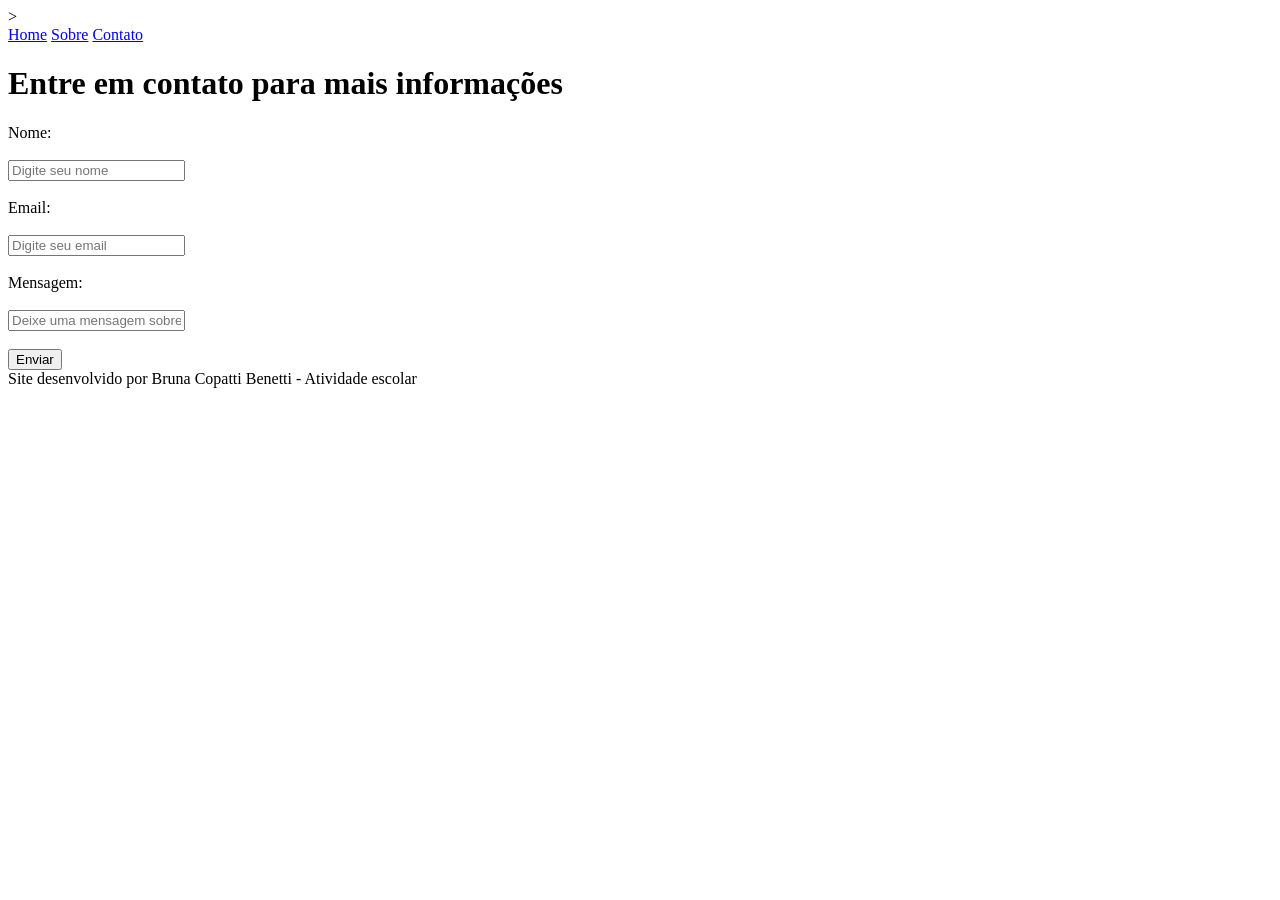
==== html/contato.html @ f1e5682b "Iniciar o css e js pelo bootstrap" ====
<!DOCTYPE html>
<html lang="pt-br">
<head>
    <meta charset="UTF-8">
    <meta name="viewport" content="width=device-width, initial-scale=1.0">
    <title>Contato</title>
   <link rel="stylesheet" href="../css/style.css">>
</head>
<body>
    <nav>
        <a href="index.html">Home</a>
        <a href="sobre.html">Sobre</a>
        <a href="contato.html">Contato</a>
    </nav>
    <div class="container">
        <div class="card">
            <h1>Entre em contato para mais informações</h1>
            <form>
                <label>Nome:</label><br><br>
                <input type="text" placeholder="Digite seu nome"><br><br>
                <label>Email:</label><br><br>
                <input type="email" placeholder="Digite seu email"><br><br>
                <label>Mensagem:</label><br><br>
                <input type="mensagem" placeholder="Deixe uma mensagem sobre a avaliação do conteúdo"><br><br>
                <button type="submit">Enviar</button>
            </form>
        </div>
    </div>
    <footer>
        Site desenvolvido por Bruna Copatti Benetti - Atividade escolar
    </footer>
</body>
</html>
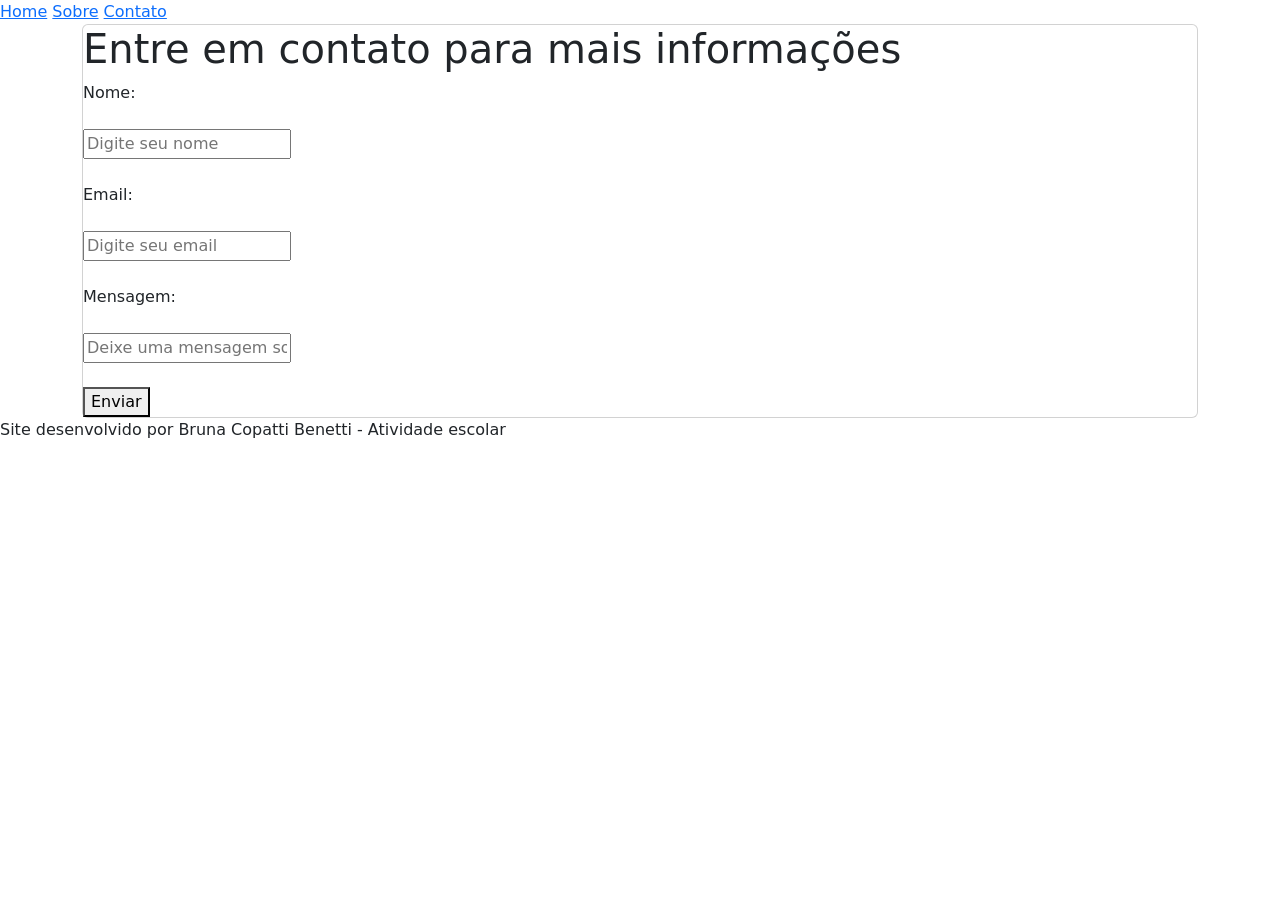
==== commit 175b68dd: "Adição da estrutura central do site" ====
--- a/html/contato.html
+++ b/html/contato.html
@@ -4,7 +4,7 @@
     <meta charset="UTF-8">
     <meta name="viewport" content="width=device-width, initial-scale=1.0">
     <title>Contato</title>
-   <link rel="stylesheet" href="../css/style.css">>
+    <link href="../css/bootstrap.min.css" rel="stylesheet">
 </head>
 <body>
     <nav>
@@ -29,5 +29,6 @@
     <footer>
         Site desenvolvido por Bruna Copatti Benetti - Atividade escolar
     </footer>
+    <script type="text/javascript" src="../js/bootstrap.bundle.min.js"></script>
 </body>
 </html>
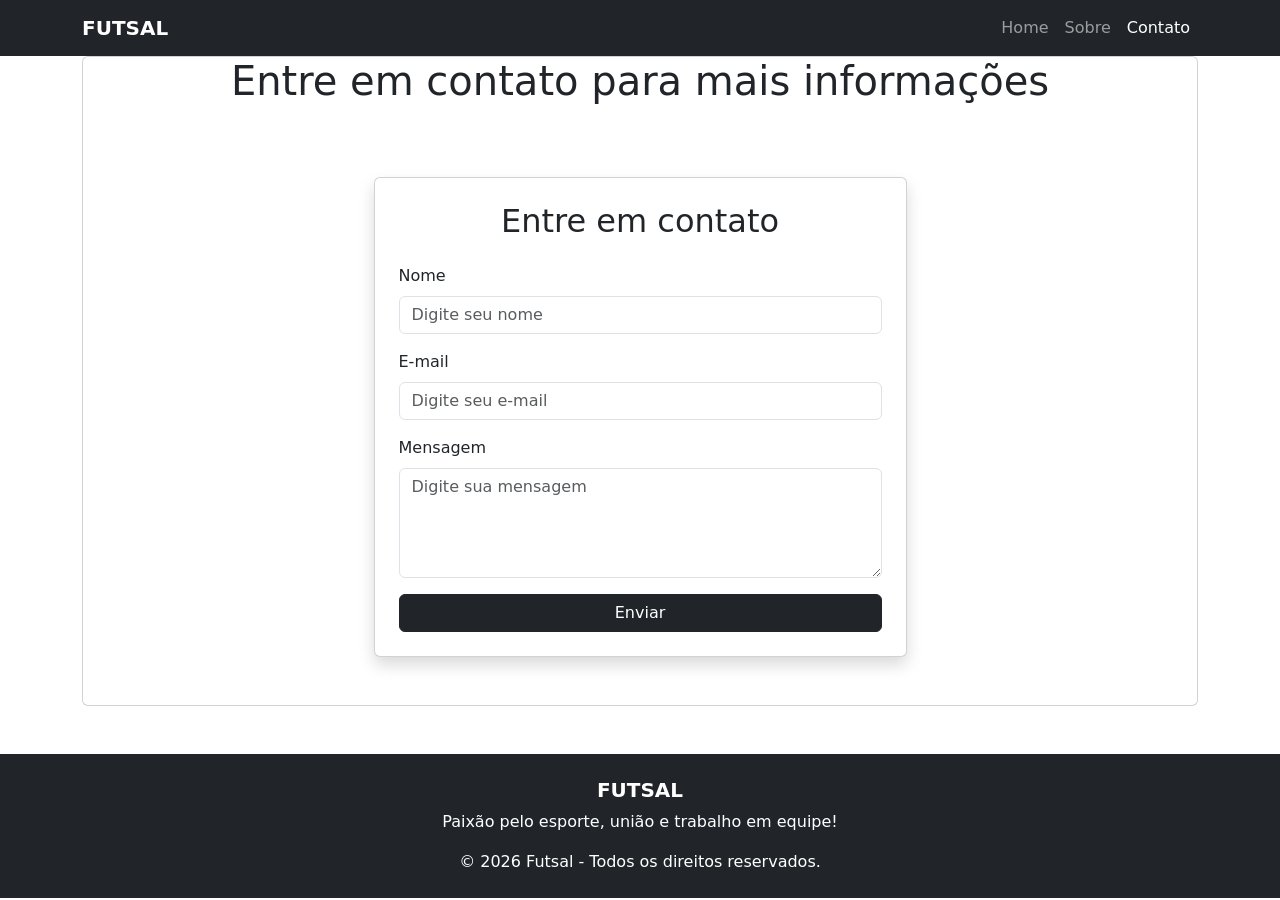
==== commit 180415ac: "Atualização da página de contato com Bootstrap" ====
--- a/html/contato.html
+++ b/html/contato.html
@@ -5,30 +5,95 @@
     <meta name="viewport" content="width=device-width, initial-scale=1.0">
     <title>Contato</title>
     <link href="../css/bootstrap.min.css" rel="stylesheet">
+    <link href="../css/style.css" rel="stylesheet">
 </head>
 <body>
-    <nav>
-        <a href="index.html">Home</a>
-        <a href="sobre.html">Sobre</a>
-        <a href="contato.html">Contato</a>
-    </nav>
+    <nav class="navbar navbar-expand-lg navbar-dark bg-dark">
+    <div class="container">
+       <a class="navbar-brand fw-bold" href="index.html"> FUTSAL</a>
+        <button class="navbar-toggler" type="button"
+            data-bs-toggle="collapse"
+            data-bs-target="#menuNavegacao"
+            aria-controls="menuNavegacao"
+            aria-expanded="false"
+            aria-label="Abrir menu de navegação">
+            <span class="navbar-toggler-icon"></span>
+        </button>
+        <div class="collapse navbar-collapse" id="menuNavegacao">
+            <ul class="navbar-nav ms-auto">
+                <li class="nav-item">
+                    <a class="nav-link" href="index.html">Home</a>
+                </li>
+                <li class="nav-item">
+                    <a class="nav-link" href="sobre.html">Sobre</a>
+                </li>
+                <li class="nav-item">
+                    <a class="nav-link active" href="contato.html">Contato</a>
+                </li>
+            </ul>
+        </div>
+    </div>
+</nav>
     <div class="container">
         <div class="card">
-            <h1>Entre em contato para mais informações</h1>
-            <form>
-                <label>Nome:</label><br><br>
-                <input type="text" placeholder="Digite seu nome"><br><br>
-                <label>Email:</label><br><br>
-                <input type="email" placeholder="Digite seu email"><br><br>
-                <label>Mensagem:</label><br><br>
-                <input type="mensagem" placeholder="Deixe uma mensagem sobre a avaliação do conteúdo"><br><br>
-                <button type="submit">Enviar</button>
-            </form>
+            <h1 class="text-center mb-4">Entre em contato para mais informações</h1>
+            <div class="container my-5">
+    <div class="row justify-content-center">
+        <div class="col-md-8 col-lg-6">
+            <div class="card shadow p-4 texto-animado">
+                <h2 class="text-center mb-4 texto-animado">Entre em contato</h2>
+                <form id="formContato">
+                    <div class="mb-3">
+                        <label for="nome" class="form-label">Nome</label>
+                        <input type="text" class="form-control"
+                            id="nome" placeholder="Digite seu nome" required>
+                    </div>
+                    <div class="mb-3">
+                        <label for="email" class="form-label">E-mail</label>
+                        <input type="email" class="form-control"
+                            id="email" placeholder="Digite seu e-mail" required>
+                    </div>
+                    <div class="mb-3">
+                        <label for="mensagem" class="form-label">Mensagem</label>
+                        <textarea class="form-control" id="mensagem"
+                            rows="4" placeholder="Digite sua mensagem" required></textarea>
+                    </div>
+                    <button type="submit" class="btn btn-dark w-100">
+                        Enviar
+                    </button>
+                    <div id="mensagemSucesso"
+                        class="alert alert-success d-none mt-3">
+                        Mensagem enviada com sucesso!
+                    </div>
+                </form>
+            </div>
         </div>
     </div>
-    <footer>
-        Site desenvolvido por Bruna Copatti Benetti - Atividade escolar
-    </footer>
+</div>
+        </div>
+    </div>
     <script type="text/javascript" src="../js/bootstrap.bundle.min.js"></script>
+    <script>
+    const formContato = document.getElementById("formContato");
+    const mensagemSucesso = document.getElementById("mensagemSucesso");
+    formContato.addEventListener("submit", function(event) {
+        event.preventDefault();
+        if (!formContato.checkValidity()) {
+            formContato.reportValidity();
+            return;
+        }
+        mensagemSucesso.classList.remove("d-none");
+        formContato.reset();
+    });
+</script>
+<footer class="bg-dark text-white py-4 mt-5">
+    <div class="container text-center">
+        <h5 class="fw-bold">FUTSAL</h5>
+        <p>Paixão pelo esporte, união e trabalho em equipe!</p>
+        <p class="mb-0 mt-2">
+            © 2026 Futsal - Todos os direitos reservados.
+        </p>
+    </div>
+</footer>
 </body>
 </html>
--- a/css/style.css
+++ b/css/style.css
@@ -0,0 +1,14 @@
+/* Efeito de aparecimento suave dos textos */
+@keyframes aparecer {
+    from {
+        opacity: 0;
+        transform: translateY(20px);
+    }
+    to {
+        opacity: 1;
+        transform: translateY(0);
+    }
+}
+.texto-animado {
+    animation: aparecer 1s ease-in-out;
+}
